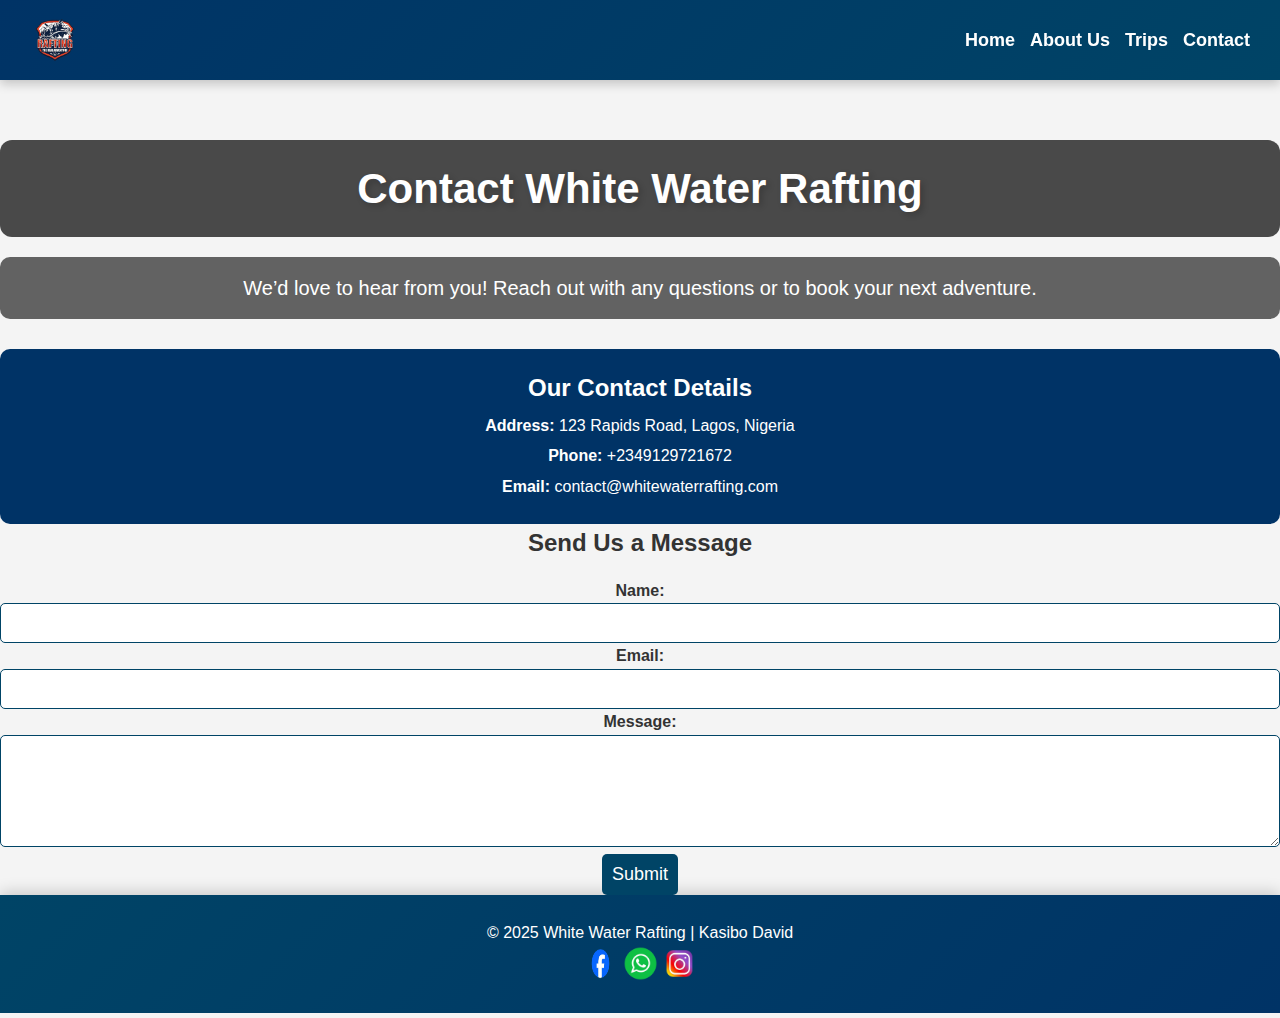
==== wwr/contact.html @ ff3f27fd "adding a contact page" ====
<!DOCTYPE html><html lang="en">
<head>
    <meta charset="UTF-8">
    <meta name="viewport" content="width=device-width, initial-scale=1.0">
    <meta name="description" content="Contact Us - White Water Rafting Adventures">
    <meta name="author" content="Kasibo David">
    <title>Contact Us - White Water Rafting</title>
    <link rel="stylesheet" href="styles/rafting.css">
    <link href="https://fonts.googleapis.com/css2?family=Roboto:wght@400;700&display=swap" rel="stylesheet">
</head>
<body>
<header>
    <img src="images/logo.png" alt="Rafting Company Logo">
    <nav>
        <a href="index.html">Home</a>
        <a href="about.html">About Us</a>
        <a href="trips.html">Trips</a>
        <a href="contact.html">Contact</a>
    </nav>
</header><main>
    <div class="hero">
        <h1>Contact White Water Rafting</h1>
        <p>We’d love to hear from you! Reach out with any questions or to book your next adventure.</p>
    </div><section class="contact-info">
    <h2>Our Contact Details</h2>
    <p><strong>Address:</strong> 123 Rapids Road, Lagos, Nigeria</p>
    <p><strong>Phone:</strong> +2349129721672</p>
    <p><strong>Email:</strong> contact@whitewaterrafting.com</p>
</section>

<section class="contact-form">
    <h2>Send Us a Message</h2>
    <form action="#" method="post">
        <label for="name">Name:</label>
        <input type="text" id="name" name="name" required>
        
        <label for="email">Email:</label>
        <input type="email" id="email" name="email" required>
        
        <label for="message">Message:</label>
        <textarea id="message" name="message" rows="5" required></textarea>
        
        <button type="submit">Submit</button>
    </form>
</section>

</main><footer>
    <p>© 2025 White Water Rafting | Kasibo David</p>
    <div class="social-links">
        <a href="#"><img src="images/facebook-icon.png" alt="Facebook"></a>
        <a href="#"><img src="images/whatsApp-icon.png" alt="WhatsApp"></a>
        <a href="#"><img src="images/instagram-icon.png" alt="Instagram"></a>
    </div>
</footer></body>
</html>
---- wwr/styles/rafting.css ----
/* ============================= 
Global Styles 
============================= */ 
:root { --primary-color: #004466; --secondary-color: #003366; --accent-color: #ffcc00; --text-color: #333; --bg-color: #f4f4f4; --white: #ffffff; --shadow: rgba(0, 0, 0, 0.2); --transition-speed: 0.3s; }
 
* { margin: 0; padding: 0; box-sizing: border-box; }


body { font-family: 'Open Sans', sans-serif; background-color: var(--bg-color); color: var(--text-color); text-align: center; line-height: 1.6; }

/* =============================
   Header Section
   ============================= */
header {
    display: flex;
    justify-content: space-between;
    align-items: center;
    background: linear-gradient(135deg, var(--secondary-color), var(--primary-color));
    padding: 15px 30px;
    box-shadow: 0 4px 10px var(--shadow);
    position: sticky;
    top: 0;
    z-index: 1000;
    transition: var(--transition-speed);
}

header img {
    height: 50px;
    transition: transform var(--transition-speed) ease-in-out;
}

header img:hover {
    transform: scale(1.1);
}

/* =============================
   Navigation Menu
   ============================= */
nav {
    display: flex;
    gap: 15px;
}

nav a {
    color: var(--white);
    text-decoration: none;
    font-size: 18px;
    font-weight: bold;
    transition: color var(--transition-speed), transform var(--transition-speed);
    position: relative;
}

nav a::after {
    content: '';
    position: absolute;
    left: 50%;
    bottom: -5px;
    width: 0;
    height: 3px;
    background: var(--accent-color);
    transition: width var(--transition-speed), left var(--transition-speed);
}

nav a:hover {
    color: var(--accent-color);
    transform: scale(1.1);
}

nav a:hover::after {
    width: 100%;
    left: 0;
}

/* =============================
   Hero Section (Improved Image Layout)
   ============================= */
   .hero {
    position: relative;
    padding-top: 60px; /* Creates space at the top */
}

.hero img {
    width: 100%;
    height: 600px;
    object-fit: cover;
    display: block;
    filter: brightness(75%) contrast(110%);
}

/* Headline styling using a background overlay and fade-in animation */
.hero h1 {
    background: rgba(0, 0, 0, 0.7);
    color: var(--white);
    padding: 15px 25px;
    font-size: 42px;
    border-radius: 12px;
    text-shadow: 3px 3px 6px var(--shadow);
    margin: 0; /* Removes default margin */
    text-align: center;
}

/* Optional: Adjust the hero image to leave space at the top */
.hero {
    position: relative;
    padding-top: 60px; /* Creates space at the top */
}
/* Supporting text styling below the headline */
.hero p {
    background: rgba(0, 0, 0, 0.6);
    color: var(--white);
    padding: 15px 25px;
    font-size: 20px;
    border-radius: 10px;
    text-align: center;
    margin-top: 20px; /* Adds spacing from the headline */
}

@keyframes fadeIn {
    from { opacity: 0; transform: translate(-50%, -60%); }
    to { opacity: 1; transform: translate(-50%, -50%); }
}

/* =============================
   Article Section (Better Image Placement)
   ============================= */
article {
    display: flex;
    align-items: center;
    justify-content: space-between;
    padding: 40px;
    background: var(--white);
    margin: 40px auto;
    border-radius: 15px;
    box-shadow: 0px 6px 20px var(--shadow);
    max-width: 900px;
    gap: 20px;
    transition: transform var(--transition-speed), box-shadow var(--transition-speed);
}

article:hover {
    transform: translateY(-8px);
    box-shadow: 0px 10px 25px var(--shadow);
}

/* Paragraphs inside the article */
article p {
    font-size: 17px;
    text-align: left;
    max-width: 600px;
}

article img {
    width: 180px;
    height: 180px;
    border-radius: 50%;
    border: 5px solid var(--primary-color);
    transition: transform var(--transition-speed);
    object-fit: cover;
}

article img:hover {
    transform: rotate(10deg);
}


/* ============================= Contact Page Styles ============================= */ .contact-container { max-width: 800px; margin: 40px auto; padding: 20px; background: var(--white); box-shadow: 0 6px 20px var(--shadow); border-radius: 10px; }

.contact-container h2 { color: var(--primary-color); margin-bottom: 20px; }

.contact-form { display: flex; flex-direction: column; gap: 15px; }

.contact-form label { font-weight: bold; text-align: left; }

.contact-form input, .contact-form textarea { width: 100%; padding: 10px; border: 1px solid var(--primary-color); border-radius: 5px; font-size: 16px; }

.contact-form button { background: var(--primary-color); color: var(--white); padding: 10px; border: none; border-radius: 5px; font-size: 18px; cursor: pointer; transition: background var(--transition-speed); }

.contact-form button:hover { background: var(--secondary-color); }

/* ============================= Contact Info Section ============================= */ .contact-info { margin-top: 30px; padding: 20px; background: var(--secondary-color); color: var(--white); border-radius: 10px; }

.contact-info p { margin: 5px 0; font-size: 16px; }

/* ============================= Responsive Design ============================= */ @media (max-width: 600px) { .contact-container { padding: 15px; } .contact-form input, .contact-form textarea { font-size: 14px; } }

/* =============================
   Footer Section (Centered Icons)
   ============================= */
footer {
    background: linear-gradient(135deg, var(--primary-color), var(--secondary-color));
    color: var(--white);
    padding: 25px;
    text-align: center;
    font-size: 16px;
    box-shadow: 0 -2px 15px var(--shadow);
}


.footer-icons {
    display: flex;
    justify-content: center;
    gap: 15px;
    margin-top: 10px;
}

footer img {
    width: 35px;
    height: 35px;
    transition: transform var(--transition-speed);
}

footer img:hover {
    transform: scale(1.3) rotate(10deg);
}

footer a {
    text-decoration: none;
    color: var(--accent-color);
    font-weight: bold;
    transition: color var(--transition-speed), text-shadow var(--transition-speed);
}

footer a:hover {
    color: var(--white);
    text-shadow: 0 0 10px rgba(255, 204, 0, 0.8);
}

/* =============================
   Responsive Design (Better Image Handling)
   ============================= */
@media (max-width: 768px) {
    header {
        flex-direction: column;
        text-align: center;
    }

    nav {
        flex-direction: column;
        gap: 10px;
    }

    .hero img {
        height: 400px;
    }

    .hero h1 {
        font-size: 32px;
        padding: 15px 20px;
    }

    article {
        flex-direction: column;
        text-align: center;
        padding: 20px;
    }

    article img {
        width: 150px;
        height: 150px;
        margin-bottom: 15px;
    }

    .footer-icons {
        flex-wrap: wrap;
    }
}

@media (max-width: 480px) {
    nav a {
        font-size: 16px;
        margin: 0 10px;
    }

    .hero h1 {
        font-size: 28px;
    }

    article img {
        width: 120px;
        height: 120px;
    }
}
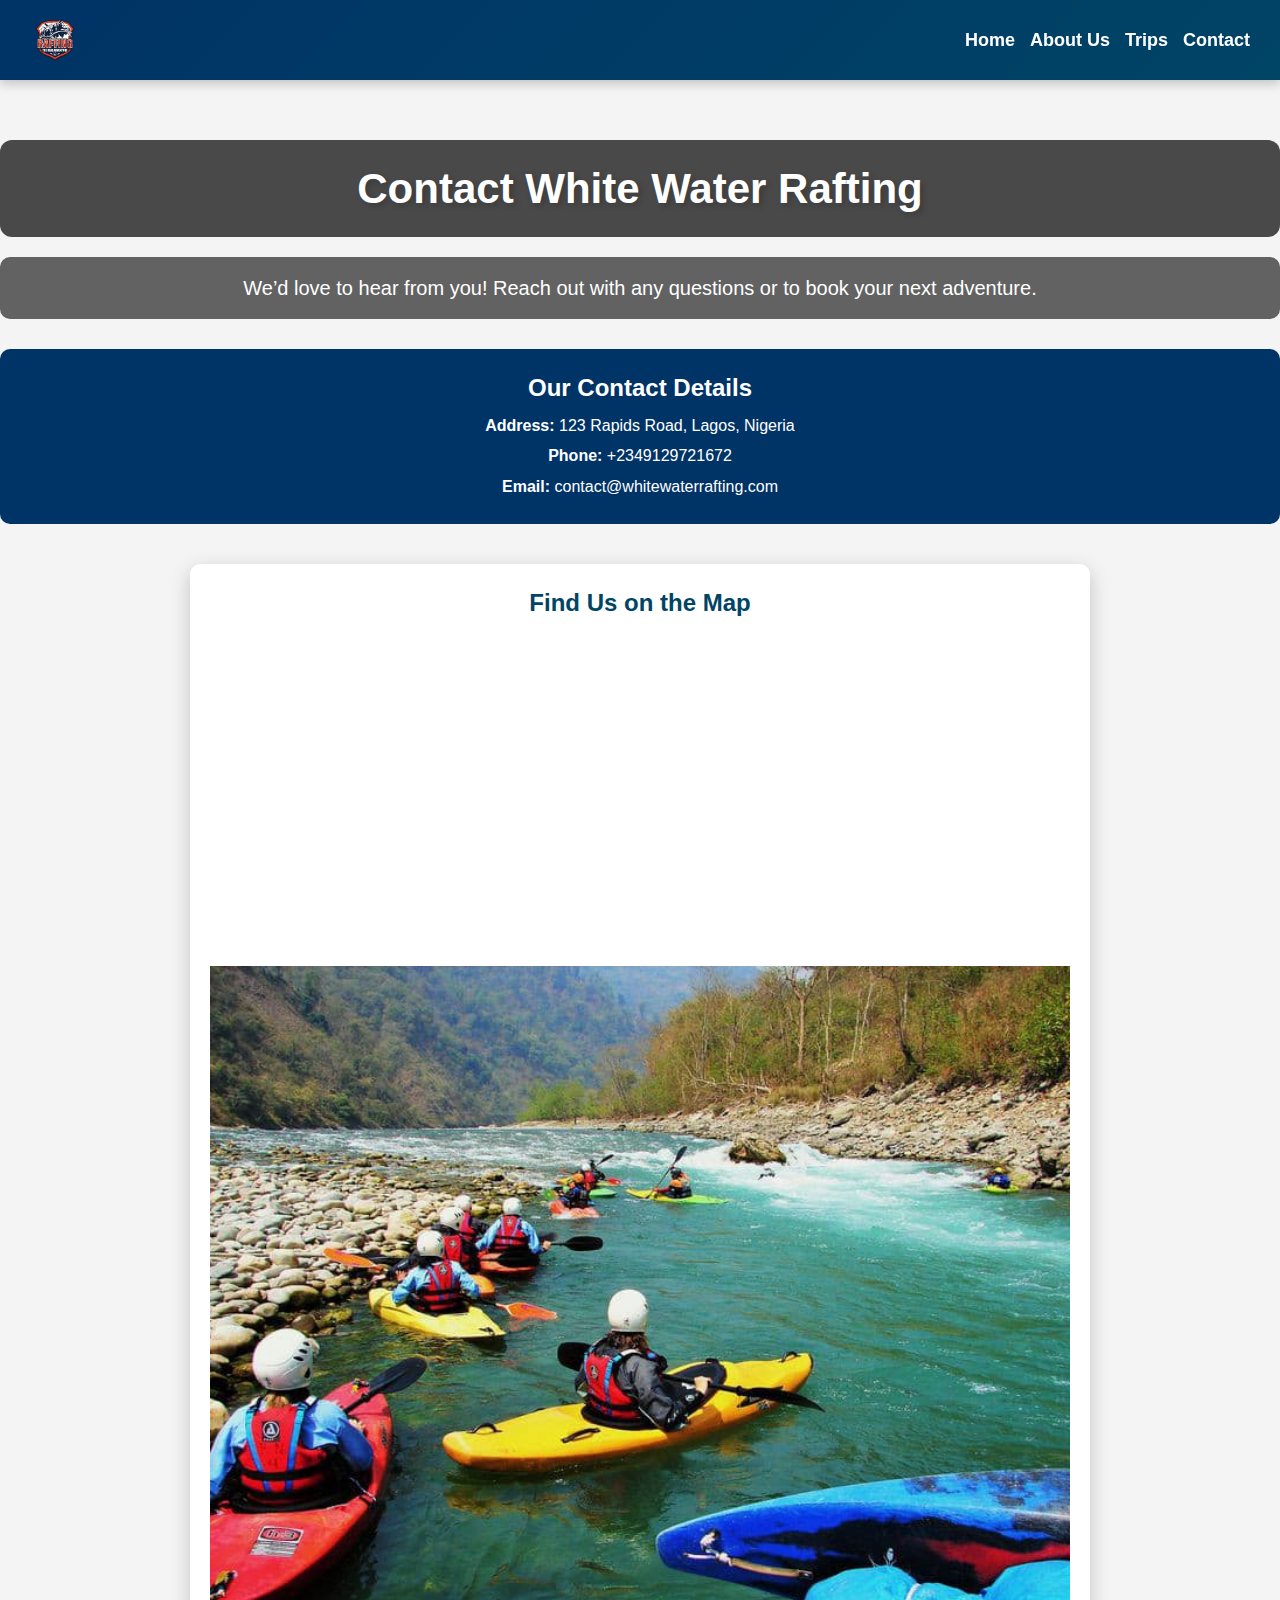
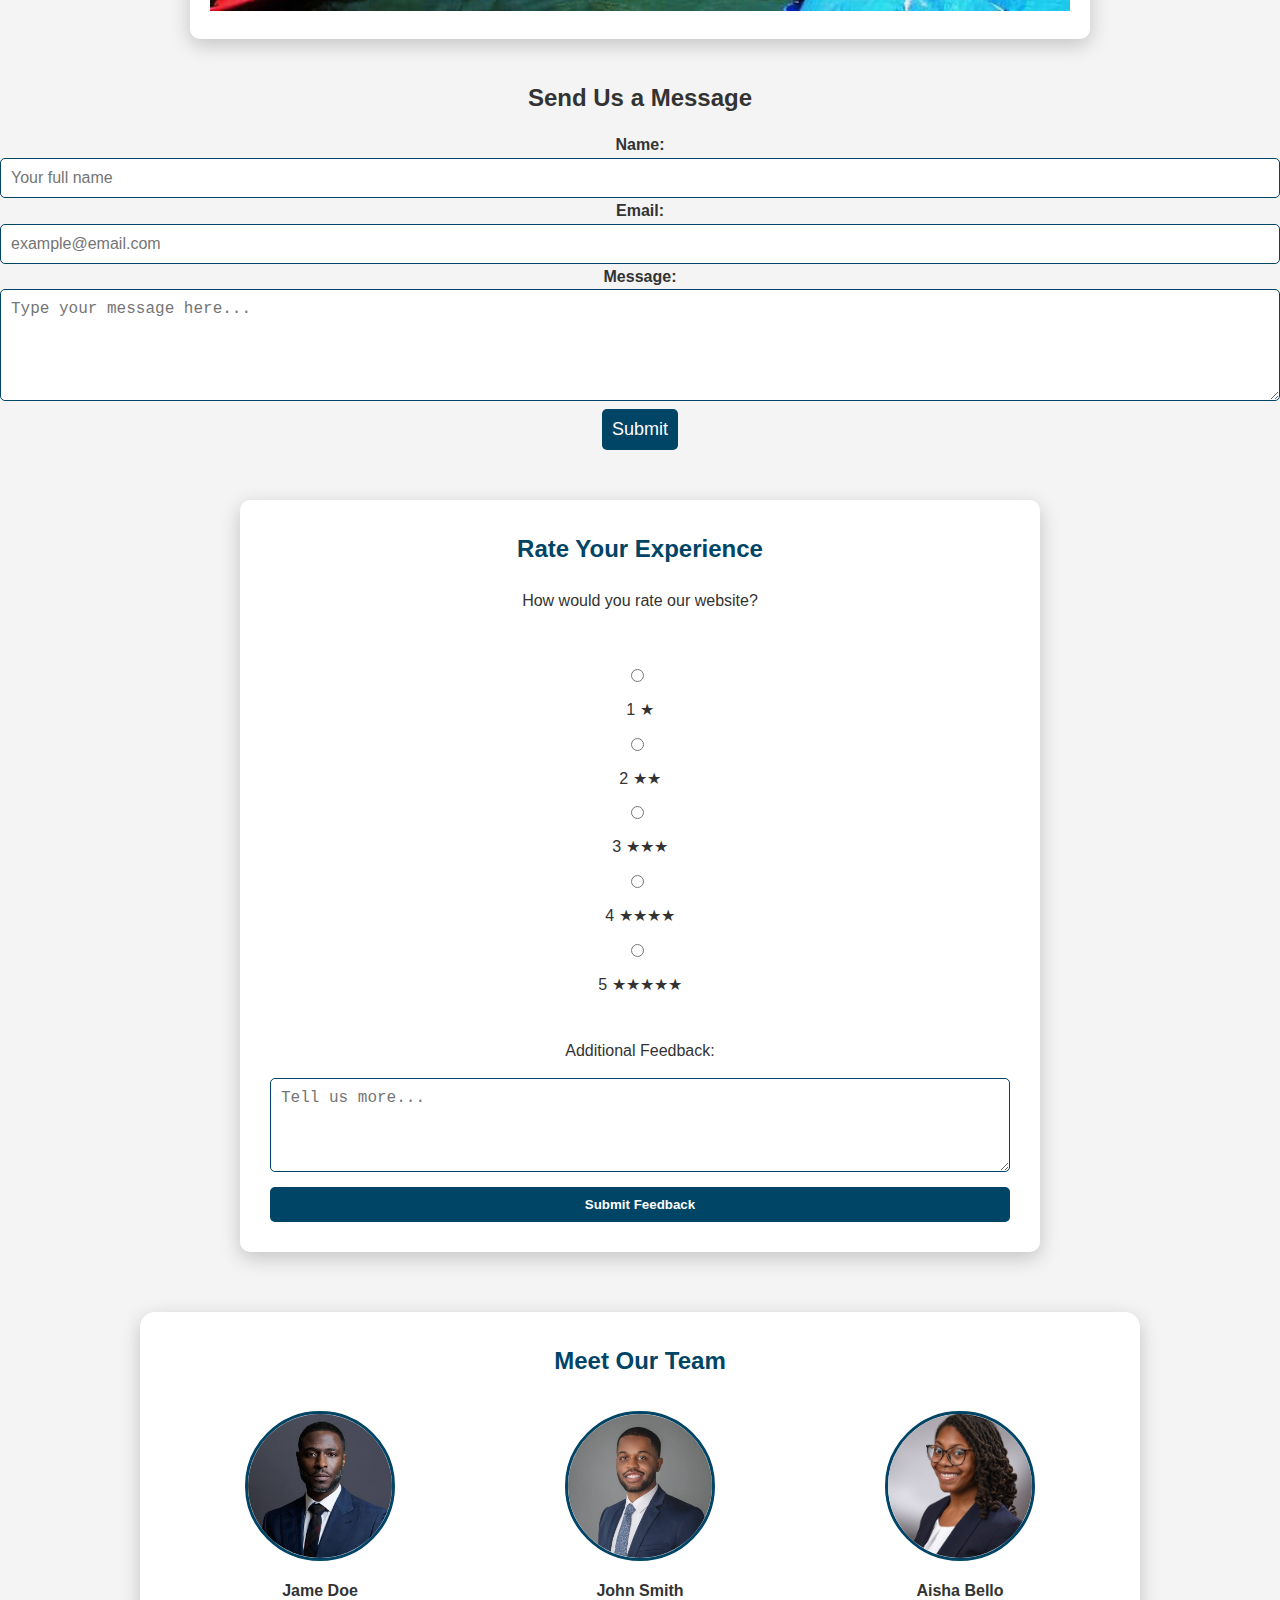
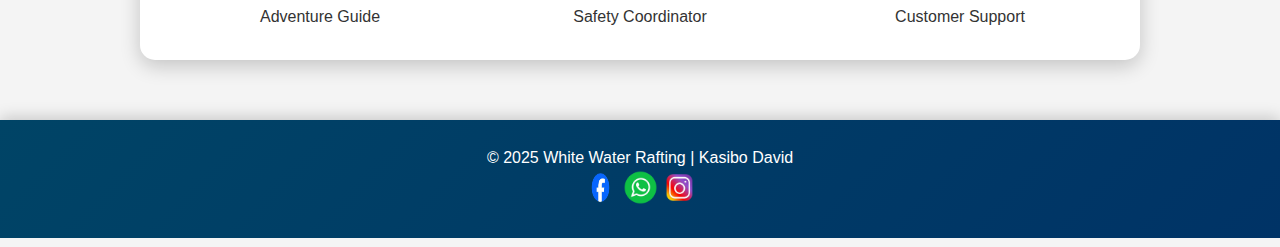
==== commit 217d7a14: "Editing the page" ====
--- a/wwr/contact.html
+++ b/wwr/contact.html
@@ -1,4 +1,5 @@
-<!DOCTYPE html><html lang="en">
+<!DOCTYPE html>
+<html lang="en">
 <head>
     <meta charset="UTF-8">
     <meta name="viewport" content="width=device-width, initial-scale=1.0">
@@ -17,39 +18,86 @@
         <a href="trips.html">Trips</a>
         <a href="contact.html">Contact</a>
     </nav>
-</header><main>
+</header>
+
+<main>
     <div class="hero">
         <h1>Contact White Water Rafting</h1>
         <p>We’d love to hear from you! Reach out with any questions or to book your next adventure.</p>
-    </div><section class="contact-info">
-    <h2>Our Contact Details</h2>
-    <p><strong>Address:</strong> 123 Rapids Road, Lagos, Nigeria</p>
-    <p><strong>Phone:</strong> +2349129721672</p>
-    <p><strong>Email:</strong> contact@whitewaterrafting.com</p>
-</section>
+    </div>
 
-<section class="contact-form">
-    <h2>Send Us a Message</h2>
-    <form action="#" method="post">
-        <label for="name">Name:</label>
-        <input type="text" id="name" name="name" required>
-        
-        <label for="email">Email:</label>
-        <input type="email" id="email" name="email" required>
-        
-        <label for="message">Message:</label>
-        <textarea id="message" name="message" rows="5" required></textarea>
-        
-        <button type="submit">Submit</button>
-    </form>
-</section>
+    <section class="contact-info">
+        <h2>Our Contact Details</h2>
+        <p><strong>Address:</strong> 123 Rapids Road, Lagos, Nigeria</p>
+        <p><strong>Phone:</strong> +2349129721672</p>
+        <p><strong>Email:</strong> contact@whitewaterrafting.com</p>
+    </section>
 
-</main><footer>
+    <section class="map-section">
+        <h2>Find Us on the Map</h2>
+        <iframe src="https://www.google.com/maps/embed?pb=!1m18!1m12!1m3!1d3971.851719251421!2d3.3792052142651086!3d6.524379324080452!2m3!1f0!2f0!3f0!3m2!1i1024!2i768!4f13.1!3m3!1m2!1s0x103bf44c234bf88b%3A0xa257f50843d8b1f!2sLagos%2C%20Nigeria!5e0!3m2!1sen!2sng!4v1611763242322!5m2!1sen!2sng" width="100%" height="300" style="border:0;" allowfullscreen="" loading="lazy"></iframe>
+        <img src="images/rafting-action.jpg" alt="Rafting Adventure" style="width:100%; margin-top: 1rem;">
+    </section>
+
+    <section class="contact-form">
+        <h2>Send Us a Message</h2>
+        <form action="#" method="post">
+            <label for="name">Name:</label>
+            <input type="text" id="name" name="name" required placeholder="Your full name">
+
+            <label for="email">Email:</label>
+            <input type="email" id="email" name="email" required placeholder="example@email.com">
+
+            <label for="message">Message:</label>
+            <textarea id="message" name="message" rows="5" required placeholder="Type your message here..."></textarea>
+
+            <button type="submit">Submit</button>
+        </form>
+    </section>
+
+    <section class="evaluation">
+        <h2>Rate Your Experience</h2>
+        <form action="#" method="post">
+            <label>How would you rate our website?</label><br>
+            <input type="radio" name="rating" value="1"> 1 ★
+            <input type="radio" name="rating" value="2"> 2 ★★
+            <input type="radio" name="rating" value="3"> 3 ★★★
+            <input type="radio" name="rating" value="4"> 4 ★★★★
+            <input type="radio" name="rating" value="5"> 5 ★★★★★
+            <br><br>
+            <label for="feedback">Additional Feedback:</label>
+            <textarea id="feedback" name="feedback" rows="4" placeholder="Tell us more..."></textarea>
+            <button type="submit">Submit Feedback</button>
+        </form>
+    </section>
+
+    <section class="team">
+        <h2>Meet Our Team</h2>
+        <div class="employee-gallery">
+            <div class="employee">
+                <img src="images/employee1.jpg" alt="Team Member 1">
+                <p><strong>Jame Doe</strong><br>Adventure Guide</p>
+            </div>
+            <div class="employee">
+                <img src="images/employee2.jpg" alt="Team Member 2">
+                <p><strong>John Smith</strong><br>Safety Coordinator</p>
+            </div>
+            <div class="employee">
+                <img src="images/employee3.jpg" alt="Team Member 3">
+                <p><strong>Aisha Bello</strong><br>Customer Support</p>
+            </div>
+        </div>
+    </section>
+
+</main>
+
+<footer>
     <p>© 2025 White Water Rafting | Kasibo David</p>
     <div class="social-links">
         <a href="#"><img src="images/facebook-icon.png" alt="Facebook"></a>
         <a href="#"><img src="images/whatsApp-icon.png" alt="WhatsApp"></a>
         <a href="#"><img src="images/instagram-icon.png" alt="Instagram"></a>
     </div>
-</footer></body>
-</html>+</footer>
+</body>
+</html>
--- a/wwr/styles/rafting.css
+++ b/wwr/styles/rafting.css
@@ -162,8 +162,124 @@
     transform: rotate(10deg);
 }
 
-
-/* ============================= Contact Page Styles ============================= */ .contact-container { max-width: 800px; margin: 40px auto; padding: 20px; background: var(--white); box-shadow: 0 6px 20px var(--shadow); border-radius: 10px; }
+/* ============================= 
+   Evaluation Tool Section 
+============================= */
+.evaluation {
+    max-width: 800px;
+    margin: 50px auto;
+    padding: 30px;
+    background: var(--white);
+    border-radius: 10px;
+    box-shadow: 0 6px 20px var(--shadow);
+}
+
+.evaluation h2 {
+    color: var(--primary-color);
+    margin-bottom: 20px;
+}
+
+.evaluation form {
+    display: flex;
+    flex-direction: column;
+    gap: 15px;
+}
+
+.evaluation input[type="radio"] {
+    margin-right: 5px;
+}
+
+.evaluation textarea {
+    resize: vertical;
+    padding: 10px;
+    border: 1px solid var(--primary-color);
+    border-radius: 5px;
+    font-size: 16px;
+}
+
+.evaluation button {
+    background: var(--primary-color);
+    color: var(--white);
+    padding: 10px 20px;
+    font-weight: bold;
+    border: none;
+    border-radius: 5px;
+    cursor: pointer;
+    transition: background var(--transition-speed);
+}
+
+.evaluation button:hover {
+    background: var(--accent-color);
+    color: var(--text-color);
+}
+
+/* ============================= 
+   Map and Image Section 
+============================= */
+.map-section {
+    max-width: 900px;
+    margin: 40px auto;
+    padding: 20px;
+    background: var(--white);
+    box-shadow: 0 6px 20px var(--shadow);
+    border-radius: 10px;
+}
+
+.map-section h2 {
+    color: var(--primary-color);
+    margin-bottom: 20px;
+}
+
+/* ============================= 
+   Employee Gallery Section 
+============================= */
+.team {
+    max-width: 1000px;
+    margin: 60px auto;
+    padding: 30px;
+    background-color: var(--white);
+    border-radius: 15px;
+    box-shadow: 0 6px 20px var(--shadow);
+}
+
+.team h2 {
+    color: var(--primary-color);
+    margin-bottom: 30px;
+}
+
+.employee-gallery {
+    display: flex;
+    justify-content: space-around;
+    gap: 20px;
+    flex-wrap: wrap;
+}
+
+.employee {
+    text-align: center;
+    max-width: 250px;
+}
+
+.employee img {
+    width: 150px;
+    height: 150px;
+    border-radius: 50%;
+    border: 3px solid var(--primary-color);
+    object-fit: cover;
+    transition: transform var(--transition-speed);
+}
+
+.employee img:hover {
+    transform: scale(1.1);
+}
+
+.employee p {
+    margin-top: 10px;
+    font-size: 16px;
+}
+
+
+/* ============================= Contact Page Styles ============================= */ 
+.contact-container { max-width: 800px; margin: 40px auto; padding: 20px; background: var(--white); box-shadow: 0 6px 20px var(--shadow); border-radius: 10px; }
 
 .contact-container h2 { color: var(--primary-color); margin-bottom: 20px; }
 
@@ -177,11 +293,13 @@
 
 .contact-form button:hover { background: var(--secondary-color); }
 
-/* ============================= Contact Info Section ============================= */ .contact-info { margin-top: 30px; padding: 20px; background: var(--secondary-color); color: var(--white); border-radius: 10px; }
+/* ============================= Contact Info Section ============================= */ 
+.contact-info { margin-top: 30px; padding: 20px; background: var(--secondary-color); color: var(--white); border-radius: 10px; }
 
 .contact-info p { margin: 5px 0; font-size: 16px; }
 
-/* ============================= Responsive Design ============================= */ @media (max-width: 600px) { .contact-container { padding: 15px; } .contact-form input, .contact-form textarea { font-size: 14px; } }
+/* ============================= Responsive Design ============================= */ 
+@media (max-width: 600px) { .contact-container { padding: 15px; } .contact-form input, .contact-form textarea { font-size: 14px; } }
 
 /* =============================
    Footer Section (Centered Icons)
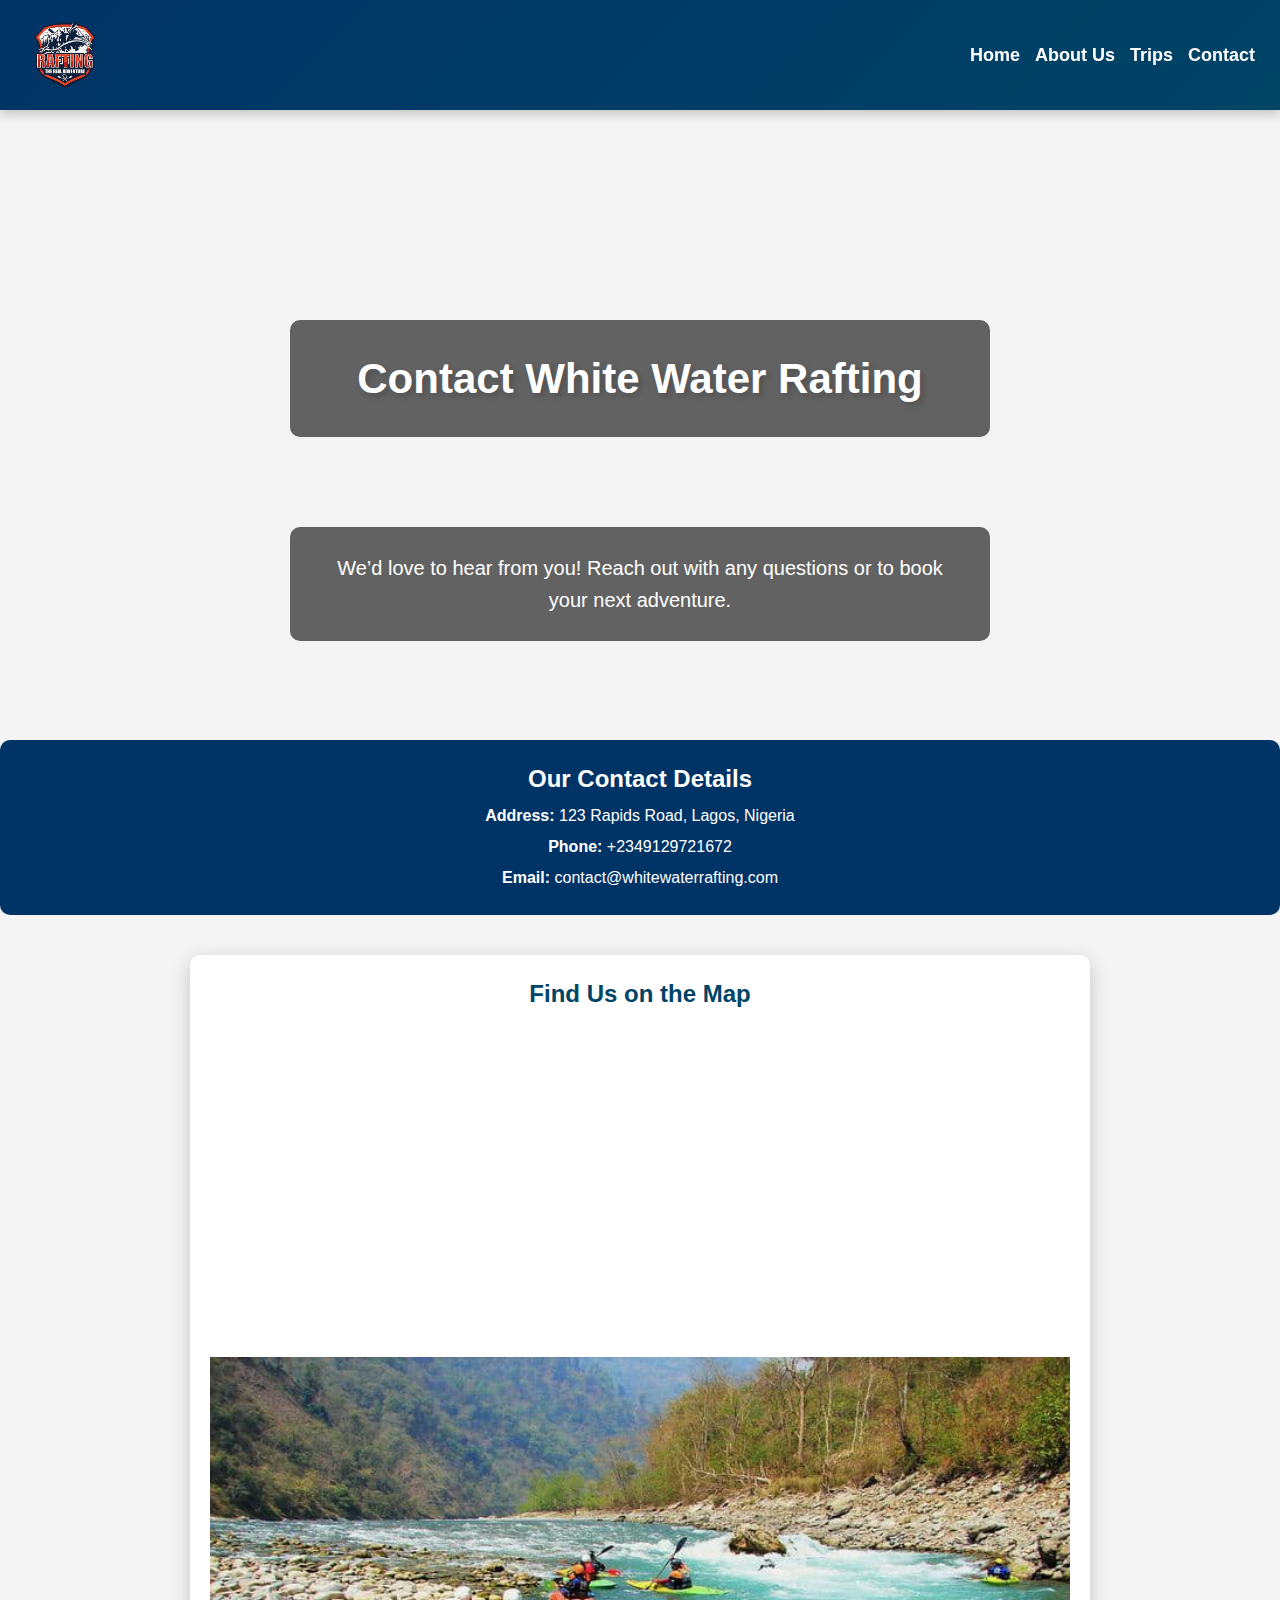
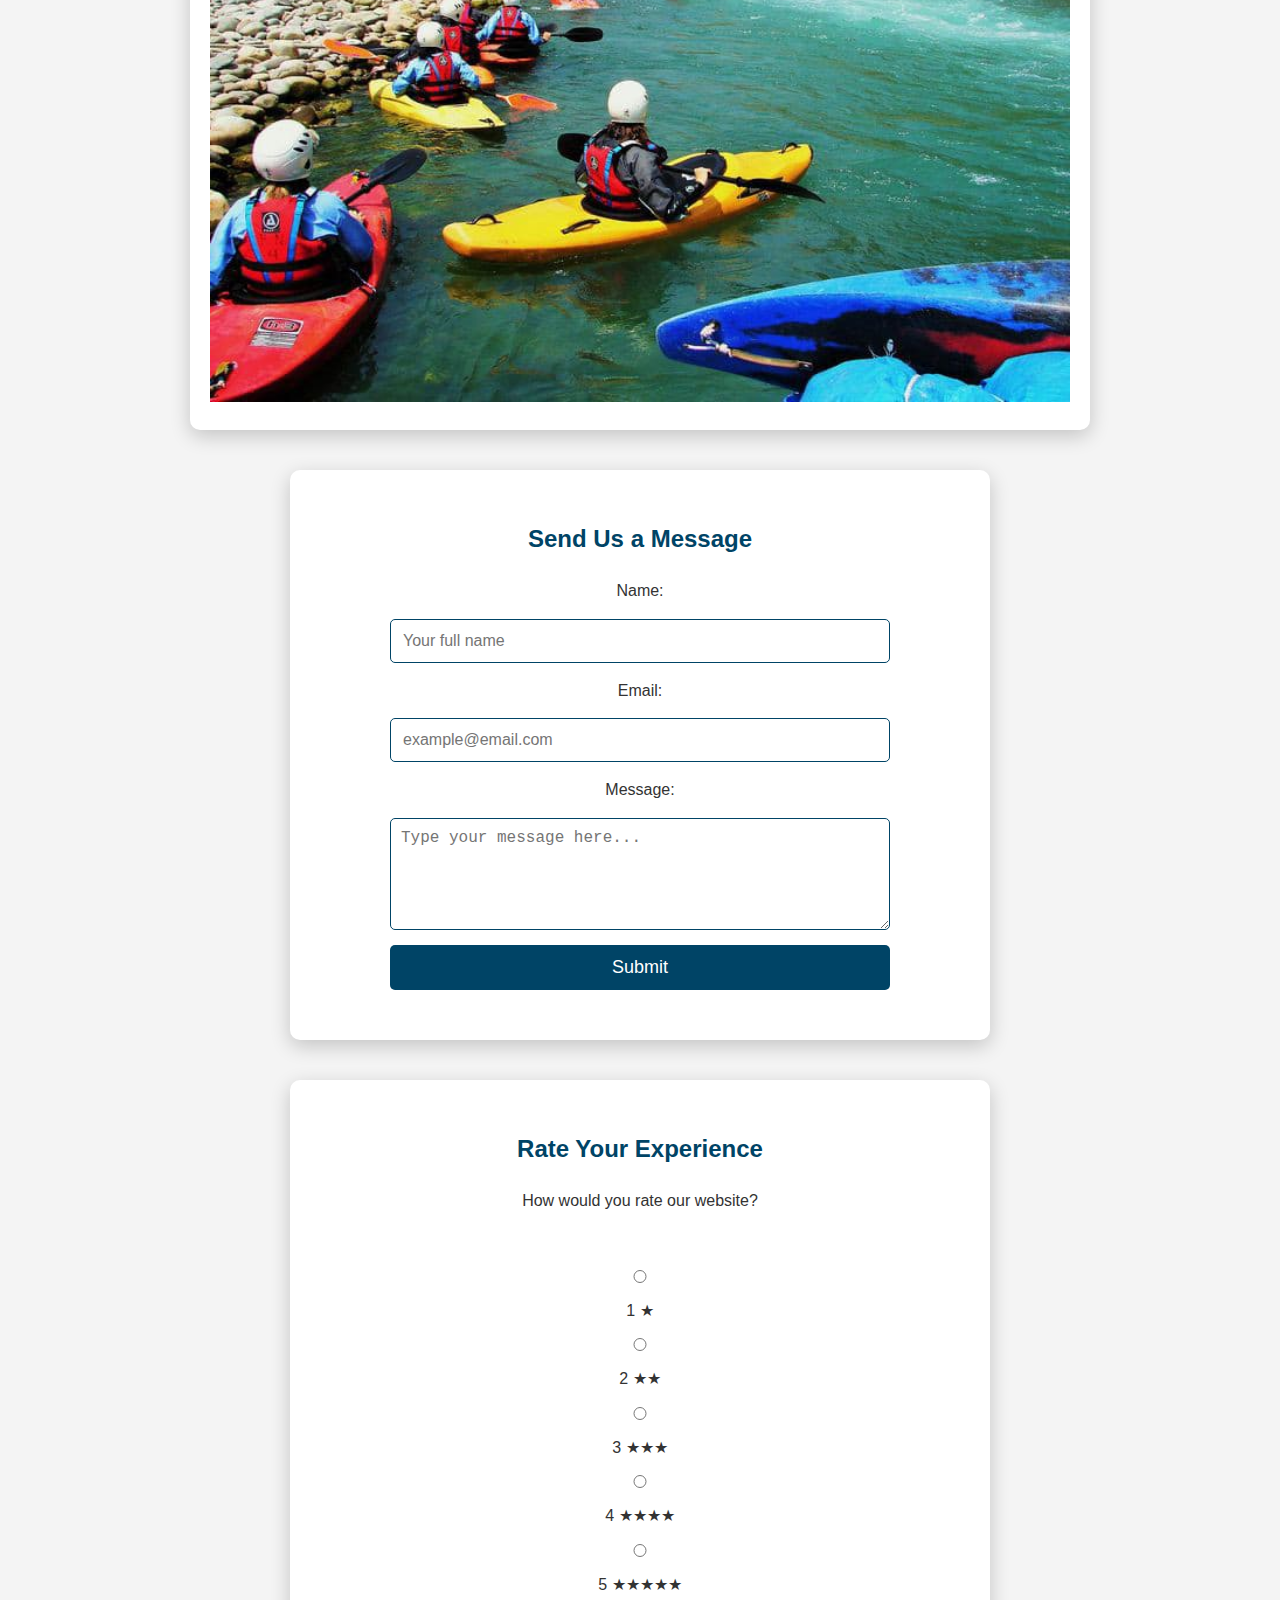
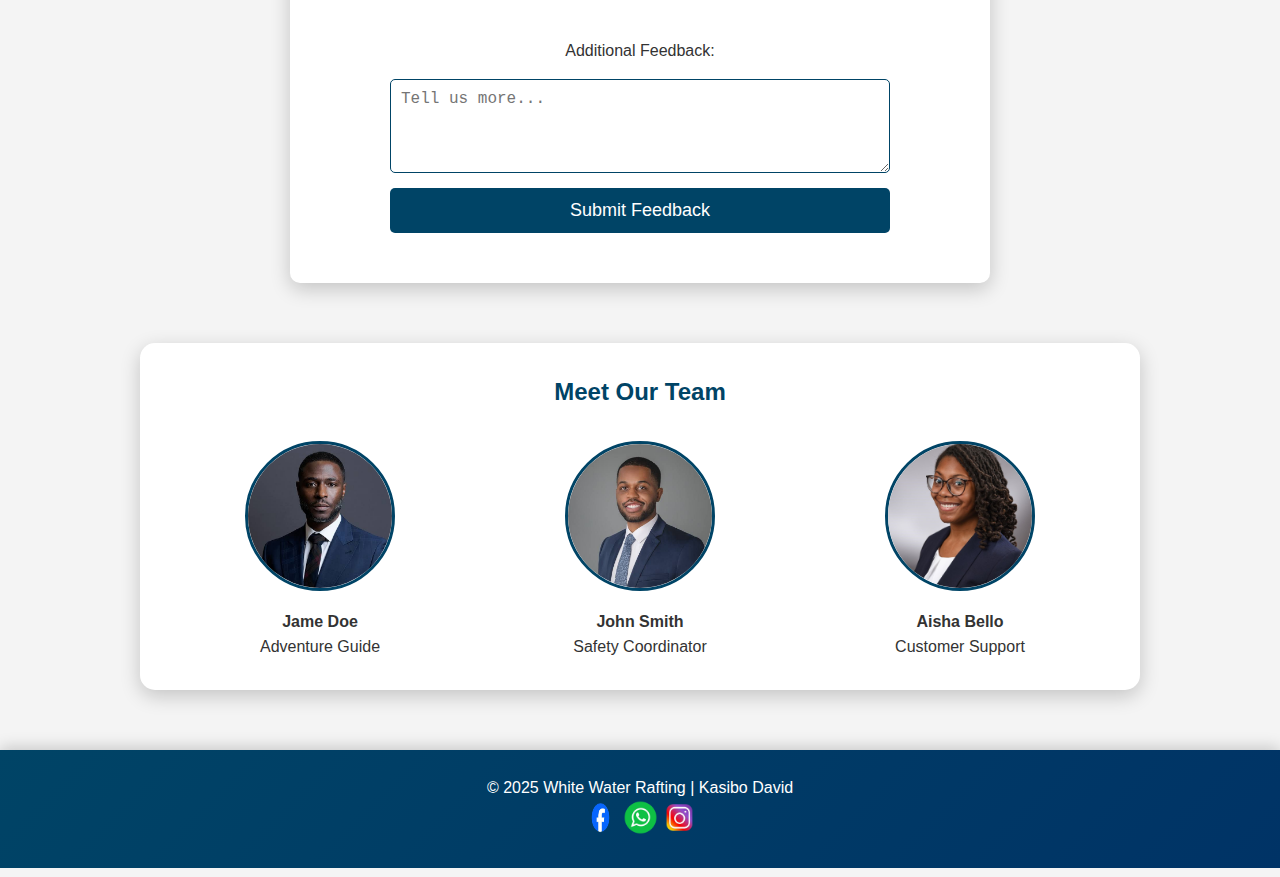
==== commit 62351726: "Adding home and trips page" ====
--- a/wwr/contact.html
+++ b/wwr/contact.html
@@ -13,7 +13,7 @@
 <header>
     <img src="images/logo.png" alt="Rafting Company Logo">
     <nav>
-        <a href="index.html">Home</a>
+        <a href="home.html">Home</a>
         <a href="about.html">About Us</a>
         <a href="trips.html">Trips</a>
         <a href="contact.html">Contact</a>
--- a/wwr/styles/rafting.css
+++ b/wwr/styles/rafting.css
@@ -1,12 +1,15 @@
 /* ============================= 
 Global Styles 
 ============================= */ 
-:root { --primary-color: #004466; --secondary-color: #003366; --accent-color: #ffcc00; --text-color: #333; --bg-color: #f4f4f4; --white: #ffffff; --shadow: rgba(0, 0, 0, 0.2); --transition-speed: 0.3s; }
+:root 
+{ --primary-color: #004466; --secondary-color: #003366; --accent-color: #ffcc00; --text-color: #333; --bg-color: #f4f4f4; --white: #ffffff; --shadow: rgba(0, 0, 0, 0.2); --transition-speed: 0.3s; }
  
-* { margin: 0; padding: 0; box-sizing: border-box; }
-
-
-body { font-family: 'Open Sans', sans-serif; background-color: var(--bg-color); color: var(--text-color); text-align: center; line-height: 1.6; }
+*{
+     margin: 0; padding: 0; box-sizing: border-box; }
+
+
+body { 
+    font-family: 'Open Sans', sans-serif; background-color: var(--bg-color); color: var(--text-color); text-align: center; line-height: 1.6; }
 
 /* =============================
    Header Section
@@ -16,7 +19,7 @@
     justify-content: space-between;
     align-items: center;
     background: linear-gradient(135deg, var(--secondary-color), var(--primary-color));
-    padding: 15px 30px;
+    padding: 15px 25px;
     box-shadow: 0 4px 10px var(--shadow);
     position: sticky;
     top: 0;
@@ -25,7 +28,7 @@
 }
 
 header img {
-    height: 50px;
+    height: 80px;
     transition: transform var(--transition-speed) ease-in-out;
 }
 
@@ -76,43 +79,189 @@
    ============================= */
    .hero {
     position: relative;
-    padding-top: 60px; /* Creates space at the top */
+    height: 600px;
+    width: 100%;
+    overflow: hidden;
 }
 
 .hero img {
     width: 100%;
-    height: 600px;
+    height: 100%;
+    object-fit: cover;
+    filter: brightness(75%) contrast(110%);
+    display: block;
+    padding-bottom: 250px;
+}
+
+.hero h1, .hero p {
+    position: relative;
+    left: 50%;
+    transform: translateX(-50%);
+    background: rgba(0, 0, 0, 0.6);
+    color: var(--white);
+    padding: 25px 35px;
+    border-radius: 10px;
+    text-align: center;
+    z-index: 1;
+    width: 90%;
+    max-width: 700px;
+}
+
+.hero h1 {
+    top: 35%;
+    font-size: 42px;
+    text-shadow: 3px 3px 6px var(--shadow);
+}
+
+.hero p {
+    top: 50%;
+    font-size: 20px;
+}
+
+/* =============================
+   Call to Action Section
+   ============================= */
+.cta {
+    background: var(--primary-color);
+    color: var(--white);
+    padding: 50px 20px;
+    text-align: center;
+}
+
+.cta h2 {
+    font-size: 32px;
+    margin-bottom: 20px;
+}
+
+.cta .btn {
+    background: var(--accent-color);
+    color: var(--text-color);
+    padding: 12px 24px;
+    font-weight: bold;
+    text-decoration: none;
+    border-radius: 5px;
+    transition: background var(--transition-speed);
+}
+
+.cta .btn:hover {
+    background: var(--white);
+    color: var(--primary-color);
+}
+
+/* =============================
+   Newsletter Section
+   ============================= */
+.newsletter {
+    background: var(--white);
+    padding: 50px 20px;
+    text-align: center;
+    box-shadow: 0 6px 20px var(--shadow);
+    max-width: 700px;
+    margin: 40px auto;
+    border-radius: 10px;
+}
+
+.newsletter h2 {
+    color: var(--primary-color);
+    margin-bottom: 20px;
+}
+
+.newsletter form {
+    display: flex;
+    flex-direction: column;
+    gap: 15px;
+    max-width: 500px;
+    margin: 0 auto;
+}
+
+.newsletter input {
+    padding: 12px;
+    border: 1px solid var(--primary-color);
+    border-radius: 5px;
+    font-size: 16px;
+}
+
+.newsletter button {
+    background: var(--primary-color);
+    color: var(--white);
+    padding: 12px;
+    border: none;
+    border-radius: 5px;
+    font-size: 18px;
+    cursor: pointer;
+    transition: background var(--transition-speed);
+}
+
+.newsletter button:hover {
+    background: var(--accent-color);
+    color: var(--text-color);
+}
+
+article img {
+    width: 100%;
+    height: 100%;
+    object-fit: cover;
+    filter: brightness(75%) contrast(110%);
+    display: block;
+    padding-bottom: 250px;
+}
+
+/* =============================
+   Trips Grid Layout
+   ============================= */
+   .trips-grid {
+    display: grid;
+    grid-template-columns: repeat(auto-fit, minmax(280px, 1fr));
+    gap: 40px;
+    padding: 50px 20px;
+    max-width: 1200px;
+    margin: 0 auto;
+}
+
+/* =============================
+   Individual Trip Cards
+   ============================= */
+.trips-grid section {
+    background: var(--white);
+    border-radius: 10px;
+    overflow: hidden;
+    box-shadow: 0 4px 16px var(--shadow);
+    text-align: center;
+    padding-bottom: 20px;
+    transition: transform var(--transition-speed);
+}
+
+.trips-grid section:hover {
+    transform: translateY(-5px);
+}
+
+/* =============================
+   Trip Titles and Descriptions
+   ============================= */
+.trips-grid h2 {
+    background: var(--primary-color);
+    color: var(--white);
+    margin: 0;
+    padding: 20px;
+    font-size: 24px;
+}
+
+.trips-grid p {
+    color: var(--text-color);
+    padding: 15px 20px;
+    font-size: 16px;
+    line-height: 1.5;
+}
+
+/* =============================
+   Trip Images
+   ============================= */
+.trips-grid img {
+    width: 100%;
+    height: 250px;
     object-fit: cover;
     display: block;
-    filter: brightness(75%) contrast(110%);
-}
-
-/* Headline styling using a background overlay and fade-in animation */
-.hero h1 {
-    background: rgba(0, 0, 0, 0.7);
-    color: var(--white);
-    padding: 15px 25px;
-    font-size: 42px;
-    border-radius: 12px;
-    text-shadow: 3px 3px 6px var(--shadow);
-    margin: 0; /* Removes default margin */
-    text-align: center;
-}
-
-/* Optional: Adjust the hero image to leave space at the top */
-.hero {
-    position: relative;
-    padding-top: 60px; /* Creates space at the top */
-}
-/* Supporting text styling below the headline */
-.hero p {
-    background: rgba(0, 0, 0, 0.6);
-    color: var(--white);
-    padding: 15px 25px;
-    font-size: 20px;
-    border-radius: 10px;
-    text-align: center;
-    margin-top: 20px; /* Adds spacing from the headline */
+    border-bottom: 1px solid #eee;
 }
 
 @keyframes fadeIn {
@@ -120,98 +269,6 @@
     to { opacity: 1; transform: translate(-50%, -50%); }
 }
 
-/* =============================
-   Article Section (Better Image Placement)
-   ============================= */
-article {
-    display: flex;
-    align-items: center;
-    justify-content: space-between;
-    padding: 40px;
-    background: var(--white);
-    margin: 40px auto;
-    border-radius: 15px;
-    box-shadow: 0px 6px 20px var(--shadow);
-    max-width: 900px;
-    gap: 20px;
-    transition: transform var(--transition-speed), box-shadow var(--transition-speed);
-}
-
-article:hover {
-    transform: translateY(-8px);
-    box-shadow: 0px 10px 25px var(--shadow);
-}
-
-/* Paragraphs inside the article */
-article p {
-    font-size: 17px;
-    text-align: left;
-    max-width: 600px;
-}
-
-article img {
-    width: 180px;
-    height: 180px;
-    border-radius: 50%;
-    border: 5px solid var(--primary-color);
-    transition: transform var(--transition-speed);
-    object-fit: cover;
-}
-
-article img:hover {
-    transform: rotate(10deg);
-}
-
-/* ============================= 
-   Evaluation Tool Section 
-============================= */
-.evaluation {
-    max-width: 800px;
-    margin: 50px auto;
-    padding: 30px;
-    background: var(--white);
-    border-radius: 10px;
-    box-shadow: 0 6px 20px var(--shadow);
-}
-
-.evaluation h2 {
-    color: var(--primary-color);
-    margin-bottom: 20px;
-}
-
-.evaluation form {
-    display: flex;
-    flex-direction: column;
-    gap: 15px;
-}
-
-.evaluation input[type="radio"] {
-    margin-right: 5px;
-}
-
-.evaluation textarea {
-    resize: vertical;
-    padding: 10px;
-    border: 1px solid var(--primary-color);
-    border-radius: 5px;
-    font-size: 16px;
-}
-
-.evaluation button {
-    background: var(--primary-color);
-    color: var(--white);
-    padding: 10px 20px;
-    font-weight: bold;
-    border: none;
-    border-radius: 5px;
-    cursor: pointer;
-    transition: background var(--transition-speed);
-}
-
-.evaluation button:hover {
-    background: var(--accent-color);
-    color: var(--text-color);
-}
 
 /* ============================= 
    Map and Image Section 
@@ -230,6 +287,124 @@
     margin-bottom: 20px;
 }
 
+/* ============================= Contact Page Styles ============================= */ 
+.contact-form {
+    background: var(--white);
+    padding: 50px 20px;
+    text-align: center;
+    box-shadow: 0 6px 20px var(--shadow);
+    max-width: 700px;
+    margin: 40px auto;
+    border-radius: 10px;
+}
+
+.contact-form h2 {
+    color: var(--primary-color);
+    margin-bottom: 20px;
+}
+
+.contact-form form {
+    display: flex;
+    flex-direction: column;
+    gap: 15px;
+    max-width: 500px;
+    margin: 0 auto;
+}
+
+.contact-form input {
+    padding: 12px;
+    border: 1px solid var(--primary-color);
+    border-radius: 5px;
+    font-size: 16px;
+}
+
+.contact-form textarea {
+    resize: vertical;
+    padding: 10px;
+    border: 1px solid var(--primary-color);
+    border-radius: 5px;
+    font-size: 16px;
+}
+
+.contact-form button {
+    background: var(--primary-color);
+    color: var(--white);
+    padding: 12px;
+    border: none;
+    border-radius: 5px;
+    font-size: 18px;
+    cursor: pointer;
+    transition: background var(--transition-speed);
+}
+
+.contact-form button:hover {
+    background: var(--accent-color);
+    color: var(--text-color);
+}
+
+/* ============================= Contact Info Section ============================= */ 
+.contact-info { margin-top: 30px; padding: 20px; background: var(--secondary-color); color: var(--white); border-radius: 10px; }
+
+.contact-info p { margin: 5px 0; font-size: 16px; }
+
+
+/* ============================= 
+   Evaluation Tool Section 
+============================= */
+.evaluation {
+    background: var(--white);
+    padding: 50px 20px;
+    text-align: center;
+    box-shadow: 0 6px 20px var(--shadow);
+    max-width: 700px;
+    margin: 40px auto;
+    border-radius: 10px;
+}
+
+.evaluation h2 {
+    color: var(--primary-color);
+    margin-bottom: 20px;
+}
+
+.evaluation form {
+    display: flex;
+    flex-direction: column;
+    gap: 15px;
+    max-width: 500px;
+    margin: 0 auto;
+}
+
+.evaluation input {
+    padding: 12px;
+    border: 1px solid var(--primary-color);
+    border-radius: 5px;
+    font-size: 16px;
+}
+
+.evaluation textarea {
+    resize: vertical;
+    padding: 10px;
+    border: 1px solid var(--primary-color);
+    border-radius: 5px;
+    font-size: 16px;
+}
+
+.evaluation button {
+    background: var(--primary-color);
+    color: var(--white);
+    padding: 12px;
+    border: none;
+    border-radius: 5px;
+    font-size: 18px;
+    cursor: pointer;
+    transition: background var(--transition-speed);
+}
+
+.evaluation button:hover {
+    background: var(--accent-color);
+    color: var(--text-color);
+}
+
 /* ============================= 
    Employee Gallery Section 
 ============================= */
@@ -277,30 +452,6 @@
     font-size: 16px;
 }
 
-
-/* ============================= Contact Page Styles ============================= */ 
-.contact-container { max-width: 800px; margin: 40px auto; padding: 20px; background: var(--white); box-shadow: 0 6px 20px var(--shadow); border-radius: 10px; }
-
-.contact-container h2 { color: var(--primary-color); margin-bottom: 20px; }
-
-.contact-form { display: flex; flex-direction: column; gap: 15px; }
-
-.contact-form label { font-weight: bold; text-align: left; }
-
-.contact-form input, .contact-form textarea { width: 100%; padding: 10px; border: 1px solid var(--primary-color); border-radius: 5px; font-size: 16px; }
-
-.contact-form button { background: var(--primary-color); color: var(--white); padding: 10px; border: none; border-radius: 5px; font-size: 18px; cursor: pointer; transition: background var(--transition-speed); }
-
-.contact-form button:hover { background: var(--secondary-color); }
-
-/* ============================= Contact Info Section ============================= */ 
-.contact-info { margin-top: 30px; padding: 20px; background: var(--secondary-color); color: var(--white); border-radius: 10px; }
-
-.contact-info p { margin: 5px 0; font-size: 16px; }
-
-/* ============================= Responsive Design ============================= */ 
-@media (max-width: 600px) { .contact-container { padding: 15px; } .contact-form input, .contact-form textarea { font-size: 14px; } }
-
 /* =============================
    Footer Section (Centered Icons)
    ============================= */
@@ -357,25 +508,25 @@
         gap: 10px;
     }
 
-    .hero img {
-        height: 400px;
-    }
-
-    .hero h1 {
-        font-size: 32px;
-        padding: 15px 20px;
-    }
-
-    article {
+    @media (max-width: 768px) {
+        .hero h1 {
+          font-size: 28px;
+          top: 30%;
+        }
+      
+        .hero p {
+          font-size: 16px;
+          top: 45%;
+        }
+      }
+
+      article {
         flex-direction: column;
         text-align: center;
-        padding: 20px;
-    }
-
-    article img {
-        width: 150px;
-        height: 150px;
-        margin-bottom: 15px;
+    }
+
+    section {
+        padding: 30px 15px;
     }
 
     .footer-icons {
@@ -394,7 +545,11 @@
     }
 
     article img {
-        width: 120px;
-        height: 120px;
-    }
+        max-width: 100%;
+    }
+
+    section h2 {
+        font-size: 28px;
+    }
+
 }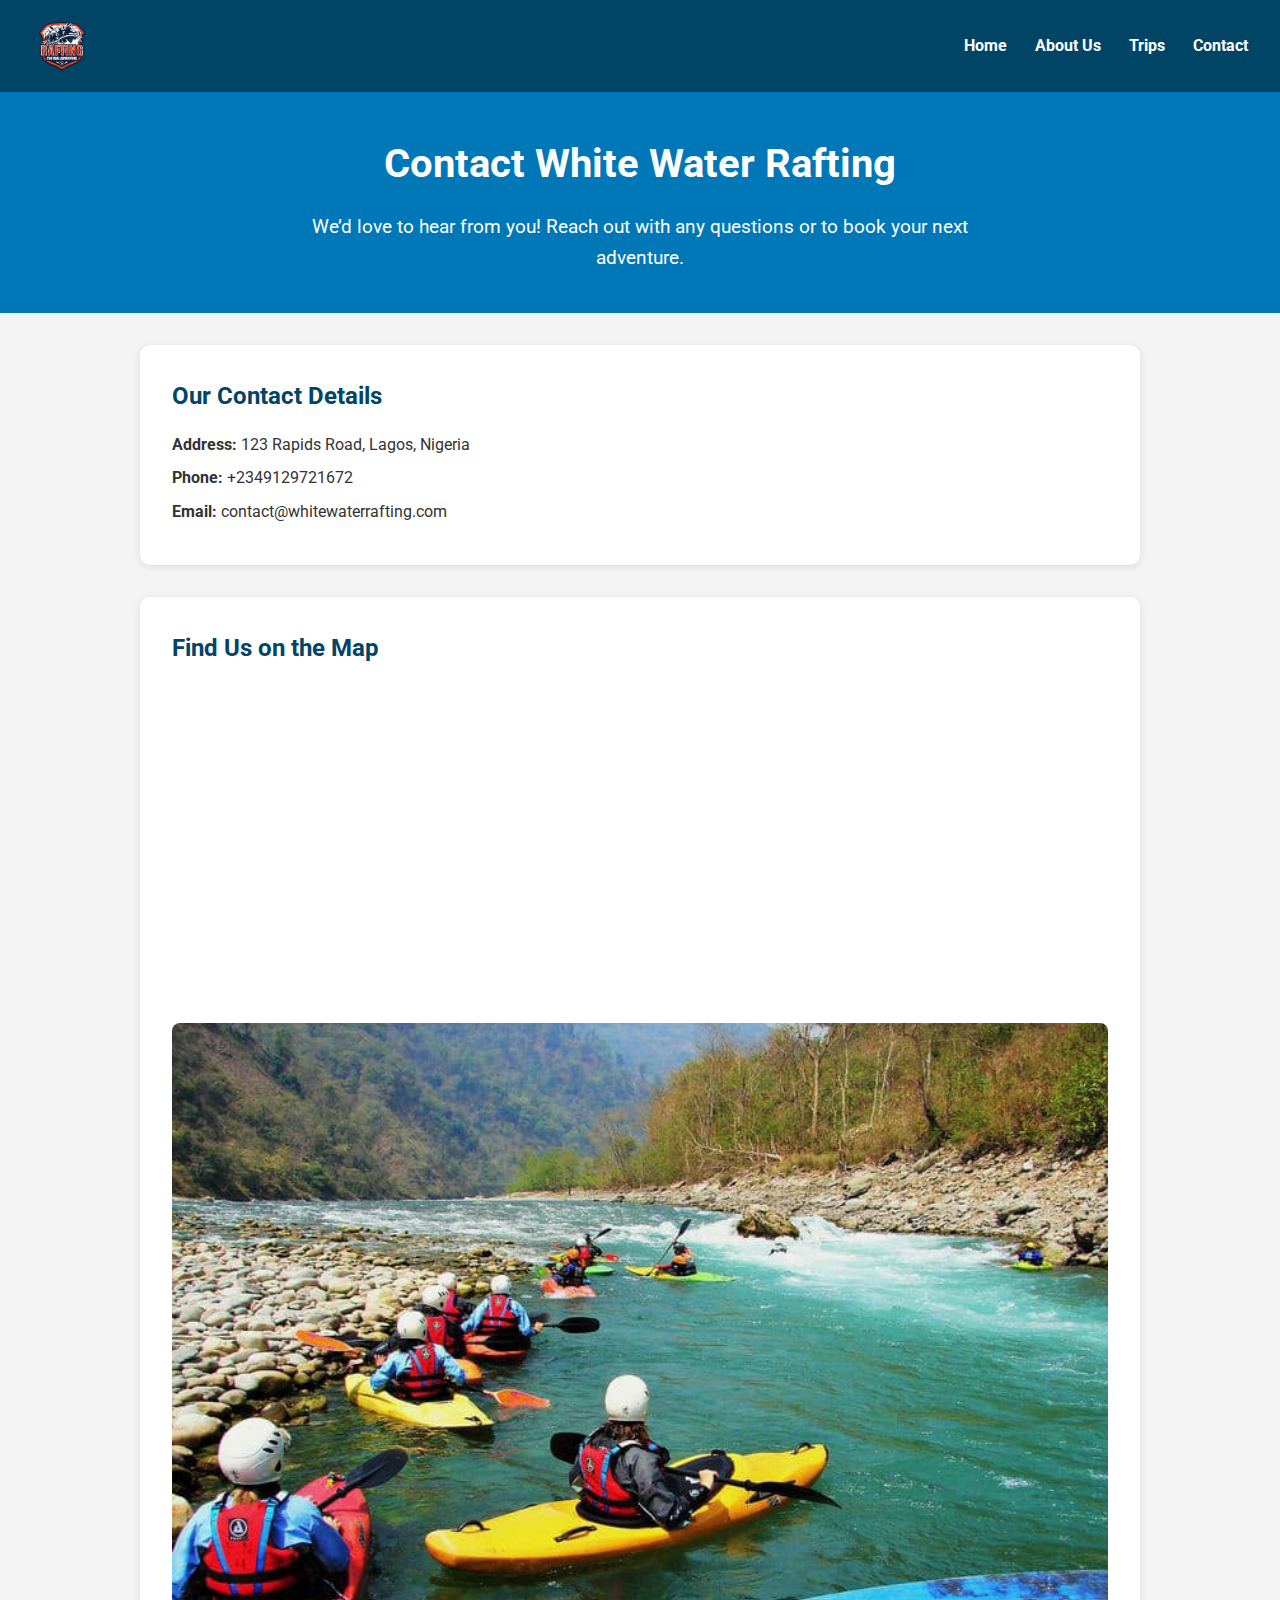
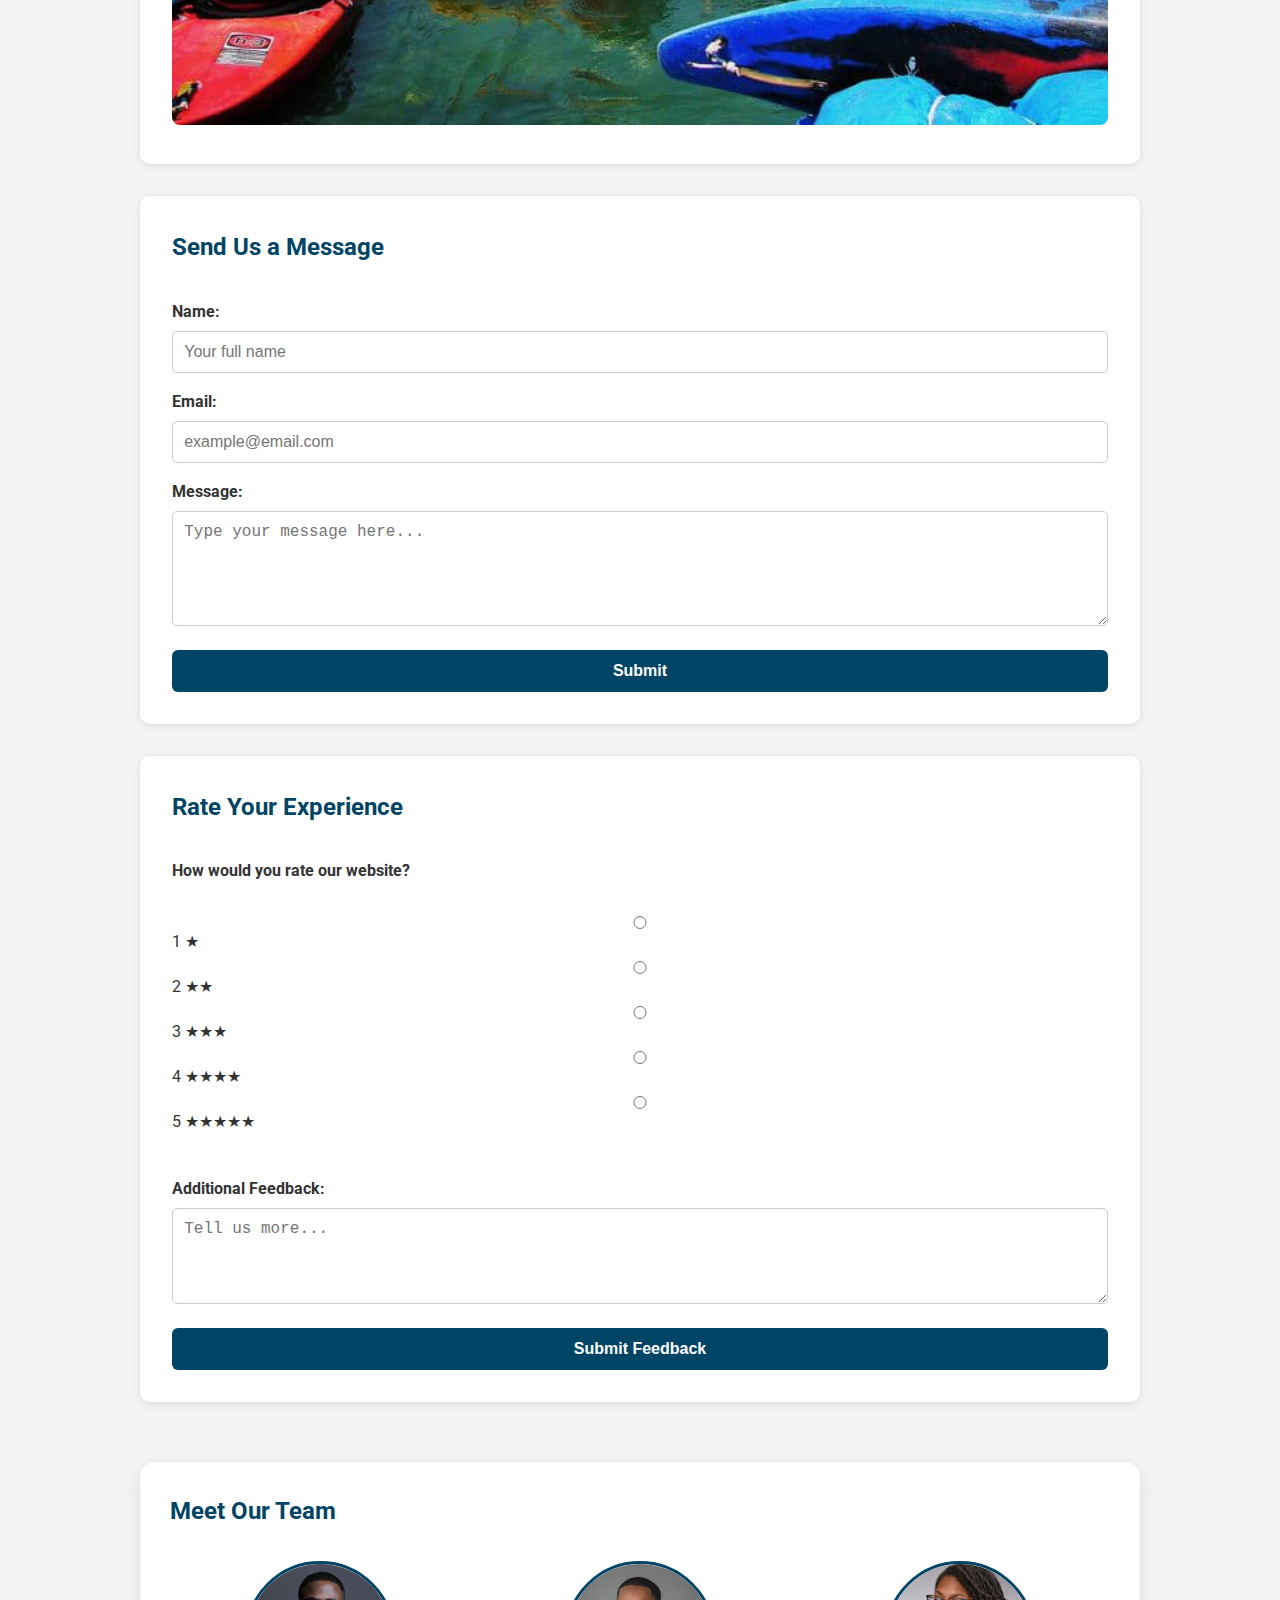
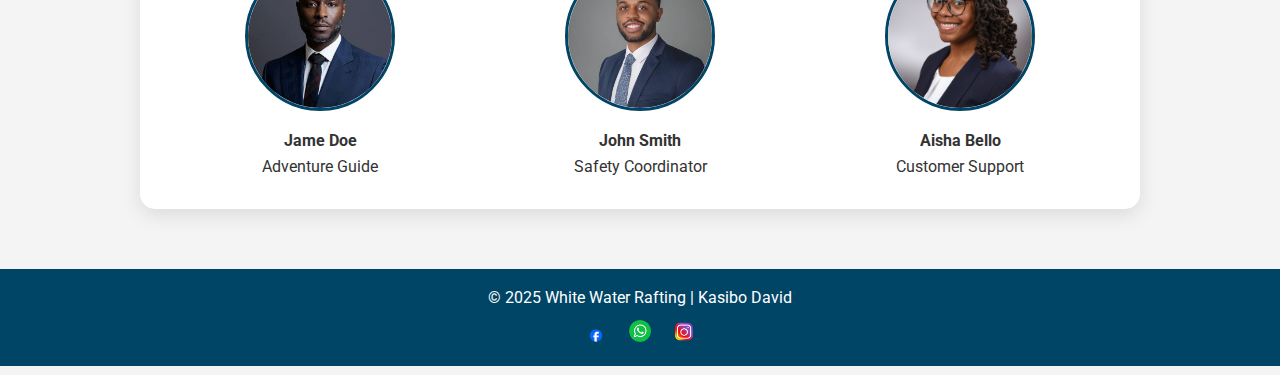
==== commit 04a1219c: "updating" ====
--- a/wwr/contact.html
+++ b/wwr/contact.html
@@ -6,7 +6,7 @@
     <meta name="description" content="Contact Us - White Water Rafting Adventures">
     <meta name="author" content="Kasibo David">
     <title>Contact Us - White Water Rafting</title>
-    <link rel="stylesheet" href="styles/rafting.css">
+    <link rel="stylesheet" href="styles/rafting4.css">
     <link href="https://fonts.googleapis.com/css2?family=Roboto:wght@400;700&display=swap" rel="stylesheet">
 </head>
 <body>
--- a/wwr/styles/rafting4.css
+++ b/wwr/styles/rafting4.css
@@ -0,0 +1,219 @@
+/* rafting.css */
+
+:root {
+    --primary-color: #004466;
+    --secondary-color: #0077b6;
+    --accent-color: #ffcc00;
+    --text-color: #333;
+    --bg-color: #f4f4f4;
+    --white: #ffffff;
+    --shadow: rgba(0, 0, 0, 0.1);
+    --transition-speed: 0.3s;
+  }
+  
+  * {
+    box-sizing: border-box;
+    margin: 0;
+    padding: 0;
+  }
+  
+  body {
+    font-family: 'Roboto', sans-serif;
+    background-color: var(--bg-color);
+    color: var(--text-color);
+    line-height: 1.6;
+  }
+  
+  /* Header */
+  
+  header {
+    background-color: var(--primary-color);
+    color: var(--white);
+    padding: 1rem 2rem;
+    display: flex;
+    justify-content: space-between;
+    align-items: center;
+    flex-wrap: wrap;
+  }
+  
+  header img {
+    height: 60px;
+  }
+  
+  nav a {
+    color: var(--white);
+    text-decoration: none;
+    margin-left: 1.5rem;
+    font-weight: bold;
+    transition: color var(--transition-speed);
+  }
+  
+  nav a:hover {
+    color: var(--accent-color);
+  }
+  
+  /* Hero Section */
+  
+  .hero {
+    background-color: var(--secondary-color);
+    color: var(--white);
+    text-align: center;
+    padding: 2.5rem 1rem;
+  }
+  
+  .hero h1 {
+    font-size: 2.5rem;
+    margin-bottom: 1rem;
+  }
+  
+  .hero p {
+    font-size: 1.2rem;
+    max-width: 700px;
+    margin: 0 auto;
+  }
+  
+  /* Sections */
+  
+  section {
+    background-color: var(--white);
+    max-width: 1000px;
+    margin: 2rem auto;
+    padding: 2rem;
+    border-radius: 10px;
+    box-shadow: 0 2px 8px var(--shadow);
+  }
+  
+  section h2 {
+    color: var(--primary-color);
+    margin-bottom: 1rem;
+  }
+  
+  /* Contact Info */
+  
+  .contact-info p {
+    margin: 0.5rem 0;
+  }
+  
+  /* Map Section */
+  
+  .map-section iframe,
+  .map-section img {
+    width: 100%;
+    border-radius: 8px;
+    margin-top: 1rem;
+  }
+  
+  /* Forms */
+  
+  form {
+    display: flex;
+    flex-direction: column;
+  }
+  
+  label {
+    margin-top: 1rem;
+    font-weight: bold;
+  }
+  
+  input,
+  textarea {
+    margin-top: 0.4rem;
+    padding: 0.7rem;
+    font-size: 1rem;
+    border: 1px solid #ccc;
+    border-radius: 5px;
+  }
+  
+  textarea {
+    resize: vertical;
+  }
+  
+  button {
+    margin-top: 1.5rem;
+    padding: 0.75rem;
+    font-size: 1rem;
+    font-weight: bold;
+    background-color: var(--primary-color);
+    color: var(--white);
+    border: none;
+    border-radius: 6px;
+    cursor: pointer;
+    transition: background-color var(--transition-speed);
+  }
+  
+  button:hover {
+    background-color: var(--accent-color);
+    color: var(--primary-color);
+  }
+  
+ /* ============================= 
+   Employee Gallery Section 
+============================= */
+.team {
+    max-width: 1000px;
+    margin: 60px auto;
+    padding: 30px;
+    background-color: var(--white);
+    border-radius: 15px;
+    box-shadow: 0 6px 20px var(--shadow);
+}
+
+.team h2 {
+    color: var(--primary-color);
+    margin-bottom: 30px;
+}
+
+.employee-gallery {
+    display: flex;
+    justify-content: space-around;
+    gap: 20px;
+    flex-wrap: wrap;
+}
+
+.employee {
+    text-align: center;
+    max-width: 250px;
+}
+
+.employee img {
+    width: 150px;
+    height: 150px;
+    border-radius: 50%;
+    border: 3px solid var(--primary-color);
+    object-fit: cover;
+    transition: transform var(--transition-speed);
+}
+
+.employee img:hover {
+    transform: scale(1.1);
+}
+
+.employee p {
+    margin-top: 10px;
+    font-size: 16px;
+}
+
+  
+  /* Footer */
+  
+  footer {
+    background-color: var(--primary-color);
+    color: var(--white);
+    text-align: center;
+    padding: 1rem;
+    margin-top: 2rem;
+  }
+  
+  .social-links {
+    margin-top: 0.5rem;
+  }
+  
+  .social-links a img {
+    width: 24px;
+    margin: 0 0.5rem;
+    transition: transform var(--transition-speed);
+  }
+  
+  .social-links a:hover img {
+    transform: scale(1.2);
+  }